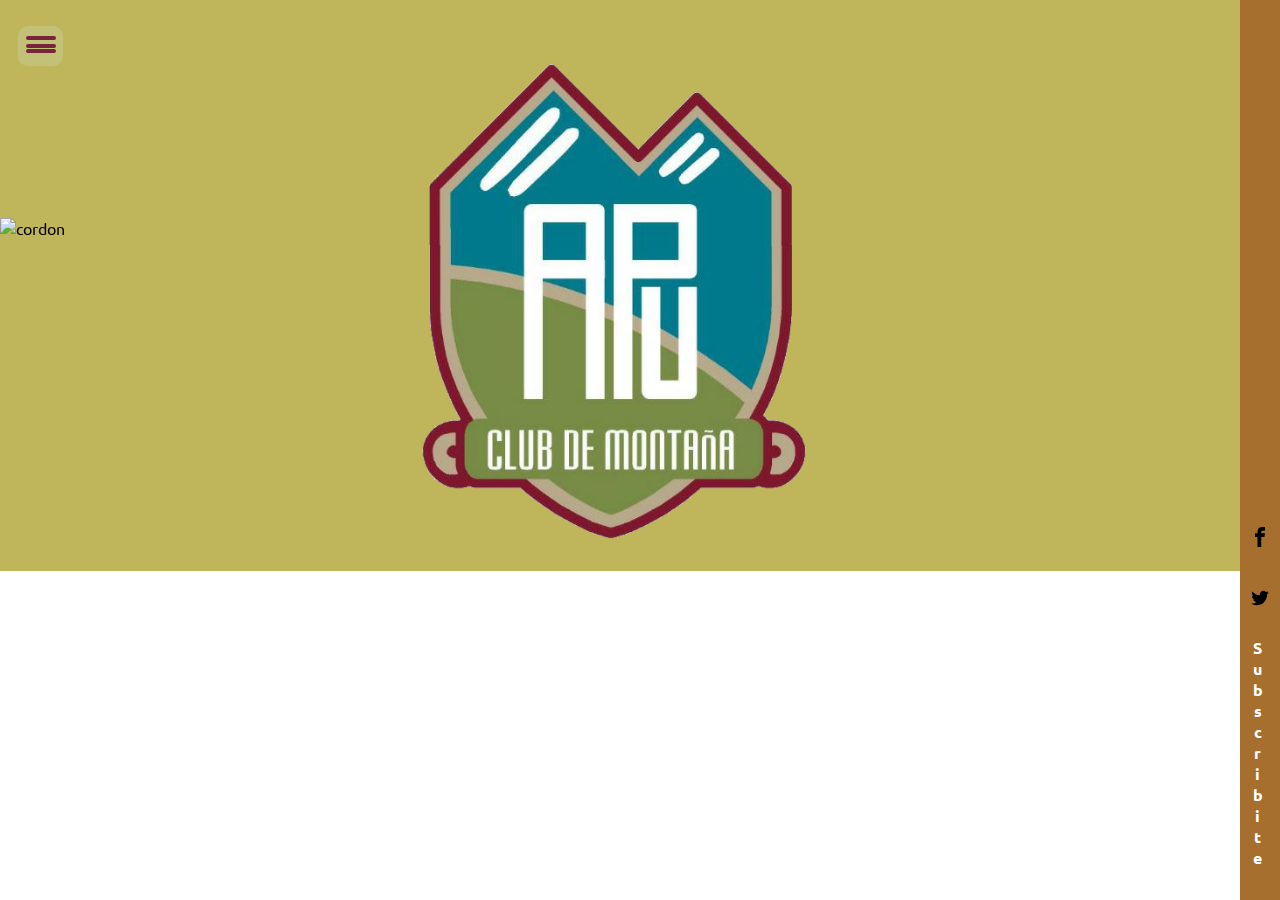
==== index.html @ a32d79b9 "reubicar Index.html" ====
<!DOCTYPE html>
<!DOCTYPE html>
<html lang="es" dir="ltr">
  <head>
    <meta charset="utf-8">
    <title>APU Club de Montaña</title>
    <link rel="shortcut icon" href="../public/static/logos/APU-icon.png" type="image/png">
    <link rel="stylesheet" href="../public/static/layout.css">
    <link rel="preconnect" href="https://fonts.googleapis.com">
<link rel="preconnect" href="https://fonts.gstatic.com" crossorigin>
<link href="https://fonts.googleapis.com/css2?family=Ubuntu:ital,wght@0,300;0,400;0,500;0,700;1,300&display=swap" rel="stylesheet">
  </head>
  <body>
    <header>
      <div id="MenuHamburguesa">
        <h1>APU Club de Montaña</h1>
        <input type="checkbox" id="checkboxHamburguesa" name="" value="">
        <label for="checkboxHamburguesa" id="menuON">
          <span></span>
          <span></span>
          <span></span>
        </label>
        <label id="botonLogo" for="checkboxHamburguesa"></label>
        <img id="LogoApu" src="../public/static/logos/Logo-APU.png" alt="Logo de Apu">
        <nav class="MenuDesplegable">
  				<ul class="MenuDesplegable1">
  					<li><a id="actividades" href="#actividades">ACTIVIDADES</a>
              <ul class="submenu">
                <li><a href="">TALLERES</a></li>
                <li><a href="">EVENTOS</a></li>
                <li><a href="">AGENDA</a></li>
              </ul>
            </li>
  					<li><a id="contenidos" href="#contenidos">CONTENIDOS</a>
  						<ul class="submenu">
  							<li><a href="">YOUTUBE</a></li>
  							<li><a href="">PODSCATS</a></li>
  						</ul>
  					</li>
  					<li><a href="">QUIENES SOMOS</a>
  						<ul class="submenu">
  							<li><a href="">HISTORIA</a></li>
  							<li><a href="">ASOCIACION</a></li>
                <li><a href="">COMO CONTRIBUIR</a></li>
  						</ul>
  					</li>
  					<li><a href="">CONTACTO</a>
              <ul class="submenu">
  							<li><a href="">UBICACION</a></li>
  							<li><a href="">MAIL</a></li>
  						</ul>
            </li>
  				</ul>
  			</nav>
      </div>
      <div class="SocialLink">
        <a class="social-link-fb" href="https://facebook.com/apu" target="_blank" rel="noopener"><svg xmlns="http://www.w3.org/2000/svg" viewBox="0 0 32 32"><path d="M19 6h5V0h-5c-3.86 0-7 3.14-7 7v3H8v6h4v16h6V16h5l1-6h-6V7c0-.542.458-1 1-1z"></path></svg>
        </a>
        <a class="social-link-tw" href="https://twitter.com/apu" target="_blank" rel="noopener"><svg xmlns="http://www.w3.org/2000/svg" viewBox="0 0 32 32"><path d="M30.063 7.313c-.813 1.125-1.75 2.125-2.875 2.938v.75c0 1.563-.188 3.125-.688 4.625a15.088 15.088 0 0 1-2.063 4.438c-.875 1.438-2 2.688-3.25 3.813a15.015 15.015 0 0 1-4.625 2.563c-1.813.688-3.75 1-5.75 1-3.25 0-6.188-.875-8.875-2.625.438.063.875.125 1.375.125 2.688 0 5.063-.875 7.188-2.5-1.25 0-2.375-.375-3.375-1.125s-1.688-1.688-2.063-2.875c.438.063.813.125 1.125.125.5 0 1-.063 1.5-.25-1.313-.25-2.438-.938-3.313-1.938a5.673 5.673 0 0 1-1.313-3.688v-.063c.813.438 1.688.688 2.625.688a5.228 5.228 0 0 1-1.875-2c-.5-.875-.688-1.813-.688-2.75 0-1.063.25-2.063.75-2.938 1.438 1.75 3.188 3.188 5.25 4.25s4.313 1.688 6.688 1.813a5.579 5.579 0 0 1 1.5-5.438c1.125-1.125 2.5-1.688 4.125-1.688s3.063.625 4.188 1.813a11.48 11.48 0 0 0 3.688-1.375c-.438 1.375-1.313 2.438-2.563 3.188 1.125-.125 2.188-.438 3.313-.875z"></path></svg>
        </a>
        <a id="subscribe-button" href="#subscribe">Subscribite</a>
      </div>
      <div class="BackgroundMontañas">
        <img src="BackgroundMontañas.jpg" alt="cordon">
      </div>
    </header>

  </body>
</html>
---- public/static/layout.css ----
@font-face {
  font-family:'Ubuntu', sans-serif;
}

*{
  margin: 0px;
  padding: 0px;
  box-sizing: border-box;
  font-family:'Ubuntu', sans-serif;
  text-decoration: none;
  list-style: none;
}

header{
  background-color: rgb(191, 181, 90);
  position: relative;
}

h1{
  position:fixed;
  left: -10000px;
}

div#MenuHamburguesa{
  display: grid;
  grid-template-areas:
        "header header header socialLink"
        "topmenu topmenu topmenu socialLink"
        "agenda agenda ultimas socialLink"
        "actividades actividades actividades socialLink"
        "footer footer footer socialLink";
  grid-template-columns: 1fr 2fr 1fr 4vw;
}

#menuON span{
  position: absolute;
  width: 30px;
  height: 4px;
  border-radius: 4px;
  display: block;
  background: #76253A;
  top:10px;
  left: calc(50% - 15px);
}

#menuON span:nth-child(2){
	top: calc(50% - 2px);
}

#menuON span:nth-child(3){
  bottom: 1vw;
  top: auto;
}

#MenuHamburguesa input{
  display: none;
}

#MenuHamburguesa label{
  cursor: pointer;
  width: 45px;
  height: 40px;
  display: inline-block;
  z-index: 7;
  position: fixed;
  background-color: rgba(214, 244, 239, 0.2);
  margin: 2vw 2vh;
  border-radius: 10px;
}

#MenuHamburguesa #menuON:hover{
  border: 1px solid #76253A;
  border-radius: 10px;
}

input[type="checkbox"]:checked ~ nav.MenuDesplegable {
  left: 0;
}

input[type="checkbox"]:checked ~ #LogoApu,
input[type="checkbox"]:checked ~ #botonLogo {
  opacity: 0.5;
  transform: translateX(20vw);
}

#LogoApu{
  grid-area: header;
  justify-self: center;
  width: 30vw;
  margin: 4em 0 2em;
  position: relative;
  z-index: 5;
  transition: all 0.50s ease;
}

#MenuHamburguesa label#botonLogo{
  display: block;
  width: 28vw;
  height: 40vh;
  grid-area: header;
  justify-self: center;
  position: relative;
  z-index: 8;
  transition: all 0.50s ease;
  align-self: center;
  background-color: inherit;
}

nav.MenuDesplegable{
	position: fixed;
	top: 0;
	bottom: 0;
	left:-400px; /* Escondemos nuestro menú con un valor negativo */
	width: 400px;
	z-index: 5;
	padding: 90px 30px 30px;
	background: rgba(104, 197, 219, 0.3);
	transition: all 0.50s ease;
	font-size: 1em;
	overflow-y: auto;
}

nav.MenuDesplegable a{
	display:block;
	text-decoration: none;
	padding: 30px 10px 10px 10px;
	color: rgba(255,255,255,1);
	transition: all ease 0.25s;
  font-weight: bold;
  font-size: larger;
  width: max-content;
}

nav.MenuDesplegable li{
	position: relative;
}

nav.MenuDesplegable a:hover{
	color: rgb(238, 214, 135);
}

ul.submenu{
  display: none;
  position: absolute;
  right: 0;
  top: 0;
  z-index: 8;
}

ul.submenu li{
  justify-content: right;
  display: grid;
}

ul.submenu li a{
  width: 230px;
  text-align: right;
}

ul.MenuDesplegable1 li a:hover ~ ul.submenu,
ul.MenuDesplegable1 li a:target ~ ul.submenu{
  display: block;
}

ul.submenu:hover{
  display: block;
}

div.SocialLink{
  background-color: rgb(167, 111, 46);
  display: grid;
  justify-content: center;
  align-content: end;
  position: fixed;
  width: 40px;
  height: 100vh;
  right: 0px;
  padding-bottom: 2em;
  z-index: 8;
  top: 0;
}

div.SocialLink a{
  width: 20px;
  color: black;
  text-decoration: none;
  font-weight: bold;
  font-size: 2em;
  margin-top: 20px;
}

a#subscribe-button{
  text-decoration: none;
  color: white;
  font-size: 1em;
  letter-spacing: 5px;
  word-wrap: break-word;
  text-align:center;
}

div.BackgroundMontañas{
  width: 100vw;
  position: fixed;
  top: 17vw;
}

div.BackgroundMontañas img{
  width: 100%;
  position: relative;
  z-index: 1;
}
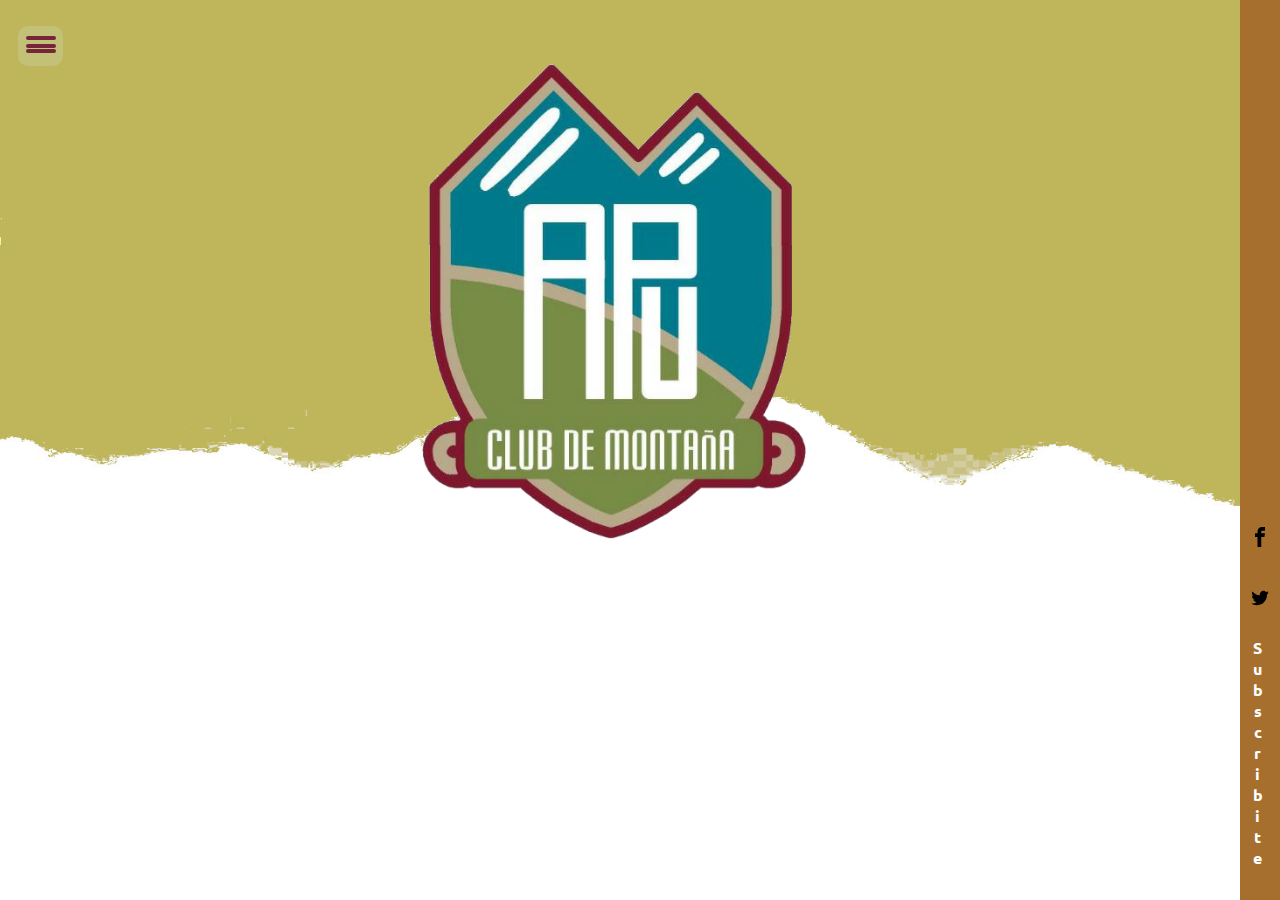
==== commit 69988051: "arreglos para publicar" ====
--- a/index.html
+++ b/index.html
@@ -4,8 +4,8 @@
   <head>
     <meta charset="utf-8">
     <title>APU Club de Montaña</title>
-    <link rel="shortcut icon" href="../public/static/logos/APU-icon.png" type="image/png">
-    <link rel="stylesheet" href="../public/static/layout.css">
+    <link rel="shortcut icon" href="public/static/logos/APU-icon.png" type="image/png">
+    <link rel="stylesheet" href="public/static/layout.css">
     <link rel="preconnect" href="https://fonts.googleapis.com">
 <link rel="preconnect" href="https://fonts.gstatic.com" crossorigin>
 <link href="https://fonts.googleapis.com/css2?family=Ubuntu:ital,wght@0,300;0,400;0,500;0,700;1,300&display=swap" rel="stylesheet">
@@ -21,7 +21,7 @@
           <span></span>
         </label>
         <label id="botonLogo" for="checkboxHamburguesa"></label>
-        <img id="LogoApu" src="../public/static/logos/Logo-APU.png" alt="Logo de Apu">
+        <img id="LogoApu" src="public/static/logos/Logo-APU.png" alt="Logo de Apu">
         <nav class="MenuDesplegable">
   				<ul class="MenuDesplegable1">
   					<li><a id="actividades" href="#actividades">ACTIVIDADES</a>
@@ -61,7 +61,7 @@
         <a id="subscribe-button" href="#subscribe">Subscribite</a>
       </div>
       <div class="BackgroundMontañas">
-        <img src="BackgroundMontañas.jpg" alt="cordon">
+        <img src="design/BackgroundMontañas.jpg" alt="cordon">
       </div>
     </header>
 
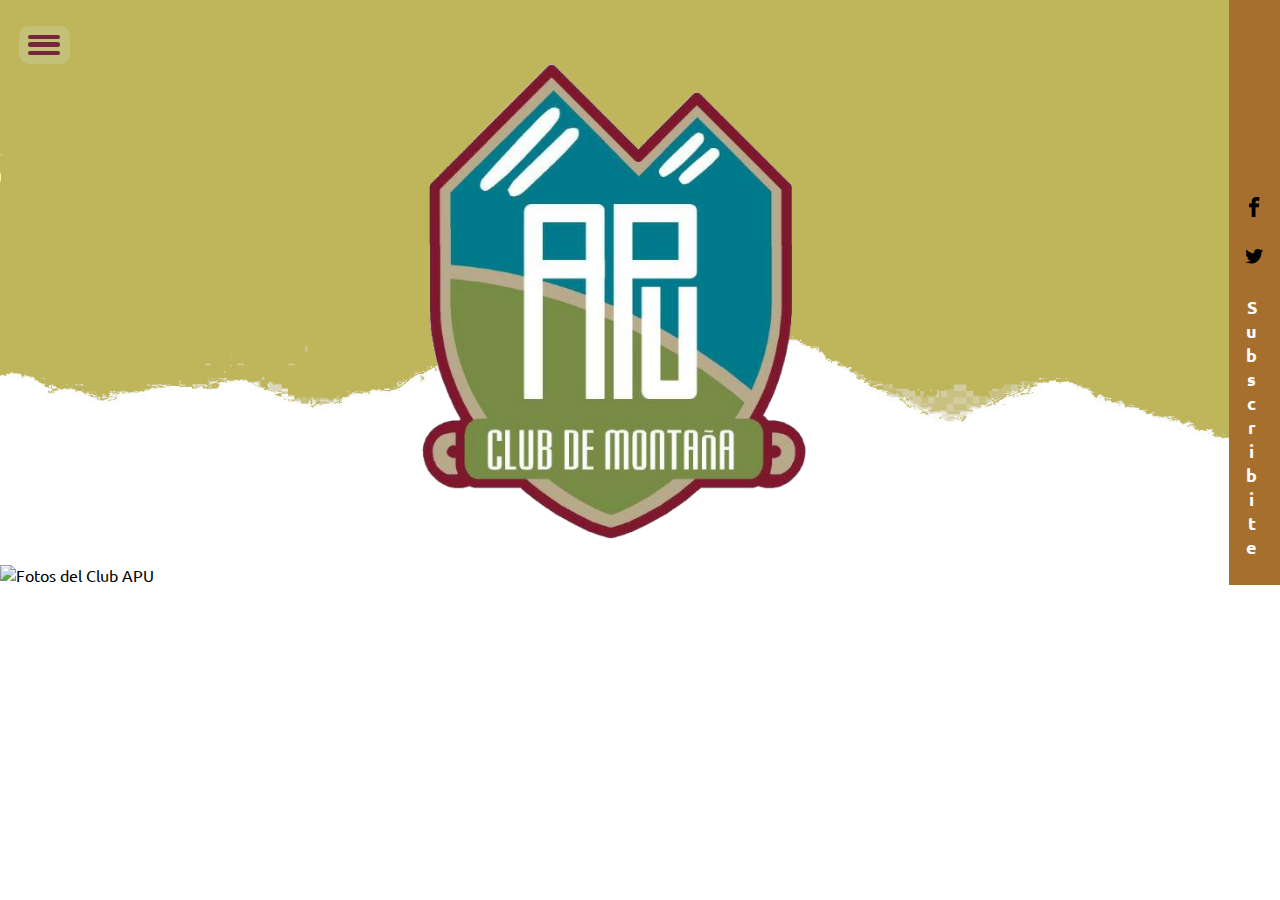
==== commit 31159636: "index: top menu y background listo" ====
--- a/index.html
+++ b/index.html
@@ -52,18 +52,29 @@
             </li>
   				</ul>
   			</nav>
-      </div>
-      <div class="SocialLink">
-        <a class="social-link-fb" href="https://facebook.com/apu" target="_blank" rel="noopener"><svg xmlns="http://www.w3.org/2000/svg" viewBox="0 0 32 32"><path d="M19 6h5V0h-5c-3.86 0-7 3.14-7 7v3H8v6h4v16h6V16h5l1-6h-6V7c0-.542.458-1 1-1z"></path></svg>
-        </a>
-        <a class="social-link-tw" href="https://twitter.com/apu" target="_blank" rel="noopener"><svg xmlns="http://www.w3.org/2000/svg" viewBox="0 0 32 32"><path d="M30.063 7.313c-.813 1.125-1.75 2.125-2.875 2.938v.75c0 1.563-.188 3.125-.688 4.625a15.088 15.088 0 0 1-2.063 4.438c-.875 1.438-2 2.688-3.25 3.813a15.015 15.015 0 0 1-4.625 2.563c-1.813.688-3.75 1-5.75 1-3.25 0-6.188-.875-8.875-2.625.438.063.875.125 1.375.125 2.688 0 5.063-.875 7.188-2.5-1.25 0-2.375-.375-3.375-1.125s-1.688-1.688-2.063-2.875c.438.063.813.125 1.125.125.5 0 1-.063 1.5-.25-1.313-.25-2.438-.938-3.313-1.938a5.673 5.673 0 0 1-1.313-3.688v-.063c.813.438 1.688.688 2.625.688a5.228 5.228 0 0 1-1.875-2c-.5-.875-.688-1.813-.688-2.75 0-1.063.25-2.063.75-2.938 1.438 1.75 3.188 3.188 5.25 4.25s4.313 1.688 6.688 1.813a5.579 5.579 0 0 1 1.5-5.438c1.125-1.125 2.5-1.688 4.125-1.688s3.063.625 4.188 1.813a11.48 11.48 0 0 0 3.688-1.375c-.438 1.375-1.313 2.438-2.563 3.188 1.125-.125 2.188-.438 3.313-.875z"></path></svg>
-        </a>
-        <a id="subscribe-button" href="#subscribe">Subscribite</a>
-      </div>
-      <div class="BackgroundMontañas">
-        <img src="design/BackgroundMontañas.jpg" alt="cordon">
+        <div class="SocialLink">
+          <a class="social-link-fb" href="https://facebook.com/apu" target="_blank" rel="noopener"><svg xmlns="http://www.w3.org/2000/svg" viewBox="0 0 32 32"><path d="M19 6h5V0h-5c-3.86 0-7 3.14-7 7v3H8v6h4v16h6V16h5l1-6h-6V7c0-.542.458-1 1-1z"></path></svg>
+          </a>
+          <a class="social-link-tw" href="https://twitter.com/apu" target="_blank" rel="noopener"><svg xmlns="http://www.w3.org/2000/svg" viewBox="0 0 32 32"><path d="M30.063 7.313c-.813 1.125-1.75 2.125-2.875 2.938v.75c0 1.563-.188 3.125-.688 4.625a15.088 15.088 0 0 1-2.063 4.438c-.875 1.438-2 2.688-3.25 3.813a15.015 15.015 0 0 1-4.625 2.563c-1.813.688-3.75 1-5.75 1-3.25 0-6.188-.875-8.875-2.625.438.063.875.125 1.375.125 2.688 0 5.063-.875 7.188-2.5-1.25 0-2.375-.375-3.375-1.125s-1.688-1.688-2.063-2.875c.438.063.813.125 1.125.125.5 0 1-.063 1.5-.25-1.313-.25-2.438-.938-3.313-1.938a5.673 5.673 0 0 1-1.313-3.688v-.063c.813.438 1.688.688 2.625.688a5.228 5.228 0 0 1-1.875-2c-.5-.875-.688-1.813-.688-2.75 0-1.063.25-2.063.75-2.938 1.438 1.75 3.188 3.188 5.25 4.25s4.313 1.688 6.688 1.813a5.579 5.579 0 0 1 1.5-5.438c1.125-1.125 2.5-1.688 4.125-1.688s3.063.625 4.188 1.813a11.48 11.48 0 0 0 3.688-1.375c-.438 1.375-1.313 2.438-2.563 3.188 1.125-.125 2.188-.438 3.313-.875z"></path></svg>
+          </a>
+          <a id="subscribe-button" href="#subscribe">Subscribite</a>
+        </div>
+        <div class="proyeccionFotos">
+          <div class="marco1">
+            <ul>
+              <li>
+                <img src="public/files/FotosAPU" alt="Fotos del Club APU">
+              </li>
+            </ul>
+          </div>
+          <div class="marco2">
+
+          </div>
+          <div class="marco3">
+
+          </div>
+        </div>
       </div>
     </header>
-
   </body>
 </html>
--- a/public/static/layout.css
+++ b/public/static/layout.css
@@ -14,6 +14,11 @@
 header{
   background-color: rgb(191, 181, 90);
   position: relative;
+  background-image: url("../../design/BackgroundMontañas.jpg");
+  background-position-x: 0vw;
+  background-position-y: 12vw;
+  background-repeat: no-repeat;
+  background-size: 100%;
 }
 
 h1{
@@ -25,30 +30,28 @@
   display: grid;
   grid-template-areas:
         "header header header socialLink"
-        "topmenu topmenu topmenu socialLink"
-        "agenda agenda ultimas socialLink"
-        "actividades actividades actividades socialLink"
-        "footer footer footer socialLink";
+        "fotos fotos fotos socialLink"
+        "footer footer footer footer";
   grid-template-columns: 1fr 2fr 1fr 4vw;
 }
 
 #menuON span{
   position: absolute;
-  width: 30px;
-  height: 4px;
+  width: 2.5vw;
+  height: 0.35vw;
   border-radius: 4px;
   display: block;
   background: #76253A;
-  top:10px;
-  left: calc(50% - 15px);
+  top: 0.7vw;
+  left: calc(50% - 1.3vw);
 }
 
 #menuON span:nth-child(2){
-	top: calc(50% - 2px);
+	top: calc(50% - 0.2vw);
 }
 
 #menuON span:nth-child(3){
-  bottom: 1vw;
+  bottom: 0.7vw;
   top: auto;
 }
 
@@ -58,13 +61,13 @@
 
 #MenuHamburguesa label{
   cursor: pointer;
-  width: 45px;
-  height: 40px;
+  width: 4vw;
+  height: 3vw;
   display: inline-block;
   z-index: 7;
   position: fixed;
   background-color: rgba(214, 244, 239, 0.2);
-  margin: 2vw 2vh;
+  margin: 2vw 1.5vw;
   border-radius: 10px;
 }
 
@@ -87,7 +90,7 @@
   grid-area: header;
   justify-self: center;
   width: 30vw;
-  margin: 4em 0 2em;
+  margin: 5vw 0 2vw;
   position: relative;
   z-index: 5;
   transition: all 0.50s ease;
@@ -96,7 +99,7 @@
 #MenuHamburguesa label#botonLogo{
   display: block;
   width: 28vw;
-  height: 40vh;
+  height: 33vw;
   grid-area: header;
   justify-self: center;
   position: relative;
@@ -110,20 +113,20 @@
 	position: fixed;
 	top: 0;
 	bottom: 0;
-	left:-400px; /* Escondemos nuestro menú con un valor negativo */
-	width: 400px;
+	left:-30vw; /* Escondemos nuestro menú con un valor negativo */
+	width: 30vw;
 	z-index: 5;
-	padding: 90px 30px 30px;
+	padding: 7vw 2vw 2vw;
 	background: rgba(104, 197, 219, 0.3);
 	transition: all 0.50s ease;
-	font-size: 1em;
+	font-size: 1.4vw;
 	overflow-y: auto;
 }
 
 nav.MenuDesplegable a{
 	display:block;
 	text-decoration: none;
-	padding: 30px 10px 10px 10px;
+	padding: 2vw 1vw 1vw;
 	color: rgba(255,255,255,1);
 	transition: all ease 0.25s;
   font-weight: bold;
@@ -153,7 +156,7 @@
 }
 
 ul.submenu li a{
-  width: 230px;
+  width: 16vw;
   text-align: right;
 }
 
@@ -171,28 +174,26 @@
   display: grid;
   justify-content: center;
   align-content: end;
-  position: fixed;
-  width: 40px;
-  height: 100vh;
-  right: 0px;
-  padding-bottom: 2em;
+  width: 4vw;
+  height: 100%;
+  padding-bottom: 2vw;
   z-index: 8;
-  top: 0;
+  grid-area: socialLink;
 }
 
 div.SocialLink a{
-  width: 20px;
+  width: 1.6vw;
   color: black;
   text-decoration: none;
   font-weight: bold;
-  font-size: 2em;
-  margin-top: 20px;
+  font-size: 1vw;
+  margin-top: 2vw;
 }
 
 a#subscribe-button{
   text-decoration: none;
   color: white;
-  font-size: 1em;
+  font-size: 1.4vw;
   letter-spacing: 5px;
   word-wrap: break-word;
   text-align:center;
@@ -201,7 +202,7 @@
 div.BackgroundMontañas{
   width: 100vw;
   position: fixed;
-  top: 17vw;
+  top: 13vw;
 }
 
 div.BackgroundMontañas img{
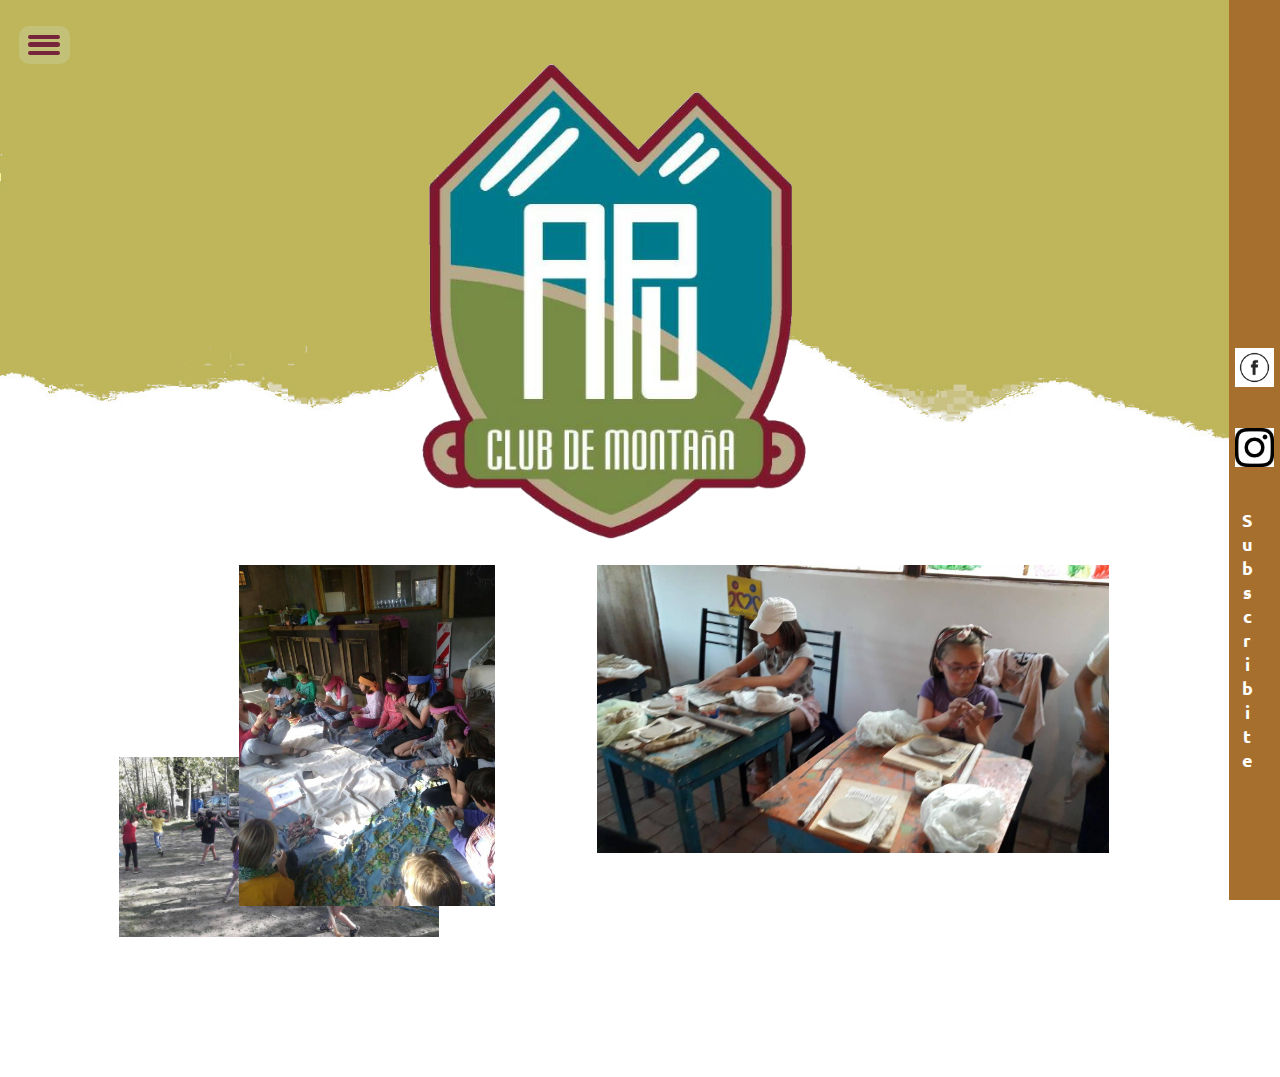
==== commit e565d4c1: "responsive y fotos" ====
--- a/index.html
+++ b/index.html
@@ -12,7 +12,7 @@
   </head>
   <body>
     <header>
-      <div id="MenuHamburguesa">
+      <div id="pagPresentacion">
         <h1>APU Club de Montaña</h1>
         <input type="checkbox" id="checkboxHamburguesa" name="" value="">
         <label for="checkboxHamburguesa" id="menuON">
@@ -37,14 +37,14 @@
   							<li><a href="">PODSCATS</a></li>
   						</ul>
   					</li>
-  					<li><a href="">QUIENES SOMOS</a>
+  					<li><a id="quienes" href="#quienes">QUIENES SOMOS</a>
   						<ul class="submenu">
   							<li><a href="">HISTORIA</a></li>
   							<li><a href="">ASOCIACION</a></li>
                 <li><a href="">COMO CONTRIBUIR</a></li>
   						</ul>
   					</li>
-  					<li><a href="">CONTACTO</a>
+  					<li><a id="contacto" href="#contacto">CONTACTO</a>
               <ul class="submenu">
   							<li><a href="">UBICACION</a></li>
   							<li><a href="">MAIL</a></li>
@@ -53,9 +53,9 @@
   				</ul>
   			</nav>
         <div class="SocialLink">
-          <a class="social-link-fb" href="https://facebook.com/apu" target="_blank" rel="noopener"><svg xmlns="http://www.w3.org/2000/svg" viewBox="0 0 32 32"><path d="M19 6h5V0h-5c-3.86 0-7 3.14-7 7v3H8v6h4v16h6V16h5l1-6h-6V7c0-.542.458-1 1-1z"></path></svg>
+          <a class="social-link-fb" href="https://www.facebook.com/apuclubsocialydeportivo" target="_blank" rel="noopener"><img src="public/static/logos/logo_facebook.jpeg" alt="enlace a Facebook">
           </a>
-          <a class="social-link-tw" href="https://twitter.com/apu" target="_blank" rel="noopener"><svg xmlns="http://www.w3.org/2000/svg" viewBox="0 0 32 32"><path d="M30.063 7.313c-.813 1.125-1.75 2.125-2.875 2.938v.75c0 1.563-.188 3.125-.688 4.625a15.088 15.088 0 0 1-2.063 4.438c-.875 1.438-2 2.688-3.25 3.813a15.015 15.015 0 0 1-4.625 2.563c-1.813.688-3.75 1-5.75 1-3.25 0-6.188-.875-8.875-2.625.438.063.875.125 1.375.125 2.688 0 5.063-.875 7.188-2.5-1.25 0-2.375-.375-3.375-1.125s-1.688-1.688-2.063-2.875c.438.063.813.125 1.125.125.5 0 1-.063 1.5-.25-1.313-.25-2.438-.938-3.313-1.938a5.673 5.673 0 0 1-1.313-3.688v-.063c.813.438 1.688.688 2.625.688a5.228 5.228 0 0 1-1.875-2c-.5-.875-.688-1.813-.688-2.75 0-1.063.25-2.063.75-2.938 1.438 1.75 3.188 3.188 5.25 4.25s4.313 1.688 6.688 1.813a5.579 5.579 0 0 1 1.5-5.438c1.125-1.125 2.5-1.688 4.125-1.688s3.063.625 4.188 1.813a11.48 11.48 0 0 0 3.688-1.375c-.438 1.375-1.313 2.438-2.563 3.188 1.125-.125 2.188-.438 3.313-.875z"></path></svg>
+          <a class="social-link-in" href="http://www.instagram.com/apuclubdemonte" target="_blank" rel="noopener"><img src="public/static/logos/logo_instagram.jpeg" alt="enlace a Instagram">
           </a>
           <a id="subscribe-button" href="#subscribe">Subscribite</a>
         </div>
@@ -63,15 +63,23 @@
           <div class="marco1">
             <ul>
               <li>
-                <img src="public/files/FotosAPU" alt="Fotos del Club APU">
+                <img src="public/files/FotosAPU/ceramica_niñes/taller_de_ceramica_niñes1.jpg" alt="Fotos del Club APU">
               </li>
             </ul>
           </div>
           <div class="marco2">
-
+            <ul>
+              <li>
+                <img src="public/files/FotosAPU/ceramica_niñes/taller_de_ceramica_niñes.jpg" alt="Fotos del Club APU">
+              </li>
+            </ul>
           </div>
           <div class="marco3">
-
+            <ul>
+              <li>
+                <img src="public/files/FotosAPU/ceramica_niñes/taller_de_ceramica_niñes6.jpg" alt="Fotos del Club APU">
+              </li>
+            </ul>
           </div>
         </div>
       </div>
--- a/public/static/layout.css
+++ b/public/static/layout.css
@@ -12,12 +12,10 @@
 }
 
 header{
-  background-color: rgb(191, 181, 90);
-  position: relative;
-  background-image: url("../../design/BackgroundMontañas.jpg");
-  background-position-x: 0vw;
-  background-position-y: 12vw;
-  background-repeat: no-repeat;
+  background-image: url("../../design/BackgroundMontañas.jpg"), linear-gradient(to bottom, rgba(191, 181, 90, 1) 40%, rgba(191, 181, 90, 1) 10%, rgba(255, 255, 255, 1) 10%, rgba(255, 255, 255, 1) 40%);
+  background-repeat: no-repeat, no-repeat;
+  background-position-x: 0vw, center;
+  background-position-y: 12vw, bottom;
   background-size: 100%;
 }
 
@@ -26,7 +24,7 @@
   left: -10000px;
 }
 
-div#MenuHamburguesa{
+div#pagPresentacion{
   display: grid;
   grid-template-areas:
         "header header header socialLink"
@@ -55,11 +53,11 @@
   top: auto;
 }
 
-#MenuHamburguesa input{
+#pagPresentacion input{
   display: none;
 }
 
-#MenuHamburguesa label{
+#pagPresentacion label{
   cursor: pointer;
   width: 4vw;
   height: 3vw;
@@ -71,7 +69,7 @@
   border-radius: 10px;
 }
 
-#MenuHamburguesa #menuON:hover{
+#pagPresentacion #menuON:hover{
   border: 1px solid #76253A;
   border-radius: 10px;
 }
@@ -96,7 +94,7 @@
   transition: all 0.50s ease;
 }
 
-#MenuHamburguesa label#botonLogo{
+#pagPresentacion label#botonLogo{
   display: block;
   width: 28vw;
   height: 33vw;
@@ -160,8 +158,7 @@
   text-align: right;
 }
 
-ul.MenuDesplegable1 li a:hover ~ ul.submenu,
-ul.MenuDesplegable1 li a:target ~ ul.submenu{
+ul.MenuDesplegable1 li a:hover ~ ul.submenu{
   display: block;
 }
 
@@ -172,29 +169,34 @@
 div.SocialLink{
   background-color: rgb(167, 111, 46);
   display: grid;
-  justify-content: center;
+  justify-items: center;
   align-content: end;
   width: 4vw;
   height: 100%;
-  padding-bottom: 2vw;
+  padding-bottom: 10vw;
   z-index: 8;
-  grid-area: socialLink;
+  position: fixed;
+  right: 0;
 }
 
 div.SocialLink a{
-  width: 1.6vw;
+  width: 3vw;
   color: black;
   text-decoration: none;
   font-weight: bold;
   font-size: 1vw;
-  margin-top: 2vw;
+  margin-top: 3vw;
+}
+
+div.SocialLink img{
+  width: 3vw;
 }
 
 a#subscribe-button{
   text-decoration: none;
   color: white;
   font-size: 1.4vw;
-  letter-spacing: 5px;
+  letter-spacing: 1.1vw;
   word-wrap: break-word;
   text-align:center;
 }
@@ -210,3 +212,100 @@
   position: relative;
   z-index: 1;
 }
+
+.proyeccionFotos{
+  grid-area: fotos;
+  display: grid;
+  grid-template-columns: repeat(10, 1fr);
+  grid-template-rows: repeat(4, auto);
+}
+
+div .marco1{
+  width: 25vw;
+  height: 20vw;
+  grid-column: 2/5;
+  grid-row: 2/4;
+}
+
+div .marco2{
+  width: 20vw;
+  height: 30vw;
+  grid-column: 3/7;
+  grid-row: 1/4;
+}
+
+div .marco3{
+  width: 40vw;
+  height: 30vw;
+  grid-column: 6/10;
+  grid-row: 1/3;
+}
+
+.proyeccionFotos img{
+  max-width: 100%;
+  height: auto;
+}
+
+@media screen and (orientation: portrait){
+
+  header{
+    background-position-y: 33vw, bottom;
+  }
+
+  div#pagPresentacion{
+    display: grid;
+    grid-template-areas:
+          "header header header socialLink"
+          "fotos fotos fotos socialLink"
+          "footer footer footer footer";
+    grid-template-columns: 1fr 2fr 1fr 9vw;
+  }
+
+  #pagPresentacion label{
+    width: 7vw;
+    height: 5vw;
+    margin: 3vw 2.5vw;
+    border-radius: 10px;
+  }
+
+  #menuON span{
+    width: 3.5vw;
+    height: 0.75vw;
+    border-radius: 4px;
+    top: 0.9vw;
+    left: calc(50% - 1.7vw);
+  }
+
+
+  #LogoApu{
+    width: 60vw;
+  }
+
+  input[type="checkbox"]:checked ~ #LogoApu,
+  input[type="checkbox"]:checked ~ #botonLogo {
+    transform: translateX(7vw);
+  }
+
+  ul.MenuDesplegable1 li a:target ~ ul.submenu{
+    display: block;
+  }
+
+  div.SocialLink{
+    width: 9vw;
+    right: 0;
+  }
+
+  div.SocialLink a{
+    width: 7vw;
+  }
+
+  div.SocialLink img{
+    width: 7vw;
+  }
+
+  a#subscribe-button{
+    font-size: 3.4vw;
+    letter-spacing: 2.3vw;
+  }
+
+}
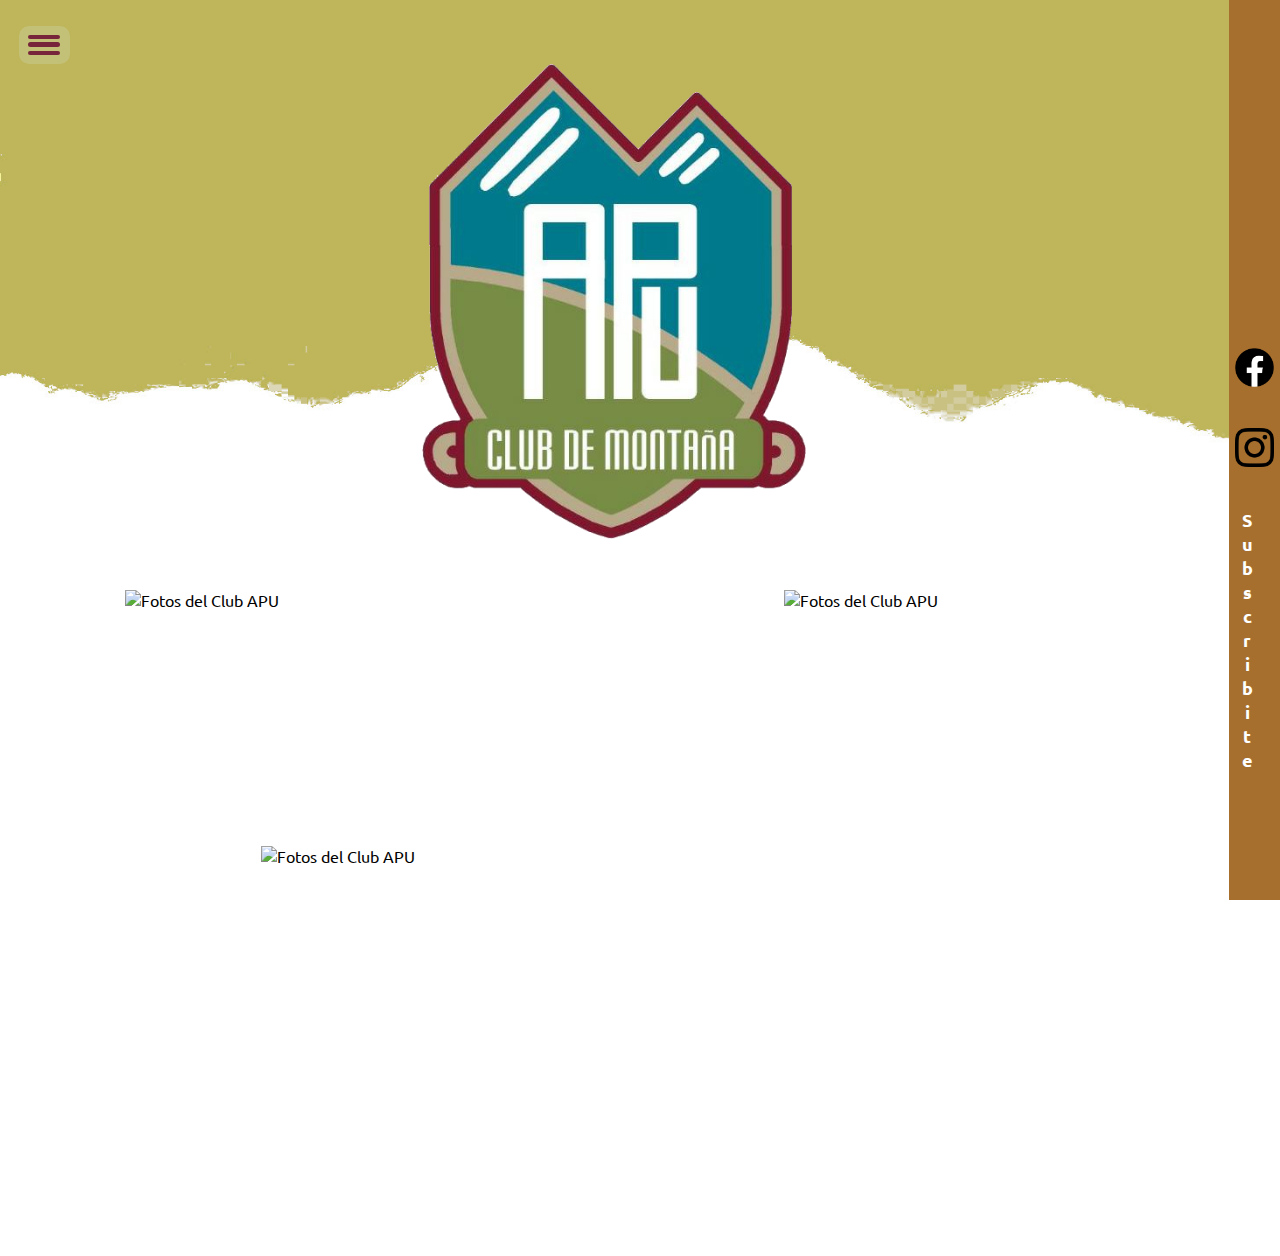
==== commit 9280a5f2: "limpiar de fotos pesadas y arreglo proyeccion fotos JS" ====
--- a/index.html
+++ b/index.html
@@ -53,31 +53,31 @@
   				</ul>
   			</nav>
         <div class="SocialLink">
-          <a class="social-link-fb" href="https://www.facebook.com/apuclubsocialydeportivo" target="_blank" rel="noopener"><img src="public/static/logos/logo_facebook.jpeg" alt="enlace a Facebook">
+          <a class="social-link-fb" href="https://www.facebook.com/apuclubsocialydeportivo" target="_blank" rel="noopener"><img src="public/static/logos/f_logo_RGB-Black_250.png" alt="enlace a Facebook">
           </a>
-          <a class="social-link-in" href="http://www.instagram.com/apuclubdemonte" target="_blank" rel="noopener"><img src="public/static/logos/logo_instagram.jpeg" alt="enlace a Instagram">
+          <a class="social-link-in" href="http://www.instagram.com/apuclubdemonte" target="_blank" rel="noopener"><img src="public/static/logos/glyph-logo_May2016.png" alt="enlace a Instagram">
           </a>
           <a id="subscribe-button" href="#subscribe">Subscribite</a>
         </div>
         <div class="proyeccionFotos">
-          <div class="marco1">
+          <div class="marco" id="marcoPrimero">
             <ul>
               <li>
-                <img src="public/files/FotosAPU/ceramica_niñes/taller_de_ceramica_niñes1.jpg" alt="Fotos del Club APU">
+                <img id="foto1" src="../../WEB/proyectos/Archivo_Fotos/FotosAPU/ceramica_niñes/fotoweb/web_taller_de_ceramica_niñes1.jpg" alt="Fotos del Club APU">
               </li>
             </ul>
           </div>
-          <div class="marco2">
+          <div class="marco" id="marcoSegundo">
             <ul>
               <li>
-                <img src="public/files/FotosAPU/ceramica_niñes/taller_de_ceramica_niñes.jpg" alt="Fotos del Club APU">
+                <img id="foto2" src="../../WEB/proyectos/Archivo_Fotos/FotosAPU/ceramica_niñes/fotoweb/web_taller_de_ceramica_niñes.jpg" alt="Fotos del Club APU">
               </li>
             </ul>
           </div>
-          <div class="marco3">
+          <div class="marco" id="marcoTercero">
             <ul>
               <li>
-                <img src="public/files/FotosAPU/ceramica_niñes/taller_de_ceramica_niñes6.jpg" alt="Fotos del Club APU">
+                <img id="foto3" src="../../WEB/proyectos/Archivo_Fotos/FotosAPU/ceramica_niñes/fotoweb/web_taller_de_ceramica_niñes6.jpg" alt="Fotos del Club APU">
               </li>
             </ul>
           </div>
@@ -85,4 +85,8 @@
       </div>
     </header>
   </body>
+  <script src="marcoCarrusel.js"></script>
+  <script type="text/javascript">
+  setInterval(1);
+  </script>
 </html>
--- a/public/static/layout.css
+++ b/public/static/layout.css
@@ -31,6 +31,7 @@
         "fotos fotos fotos socialLink"
         "footer footer footer footer";
   grid-template-columns: 1fr 2fr 1fr 4vw;
+  grid-row-gap: 2vw;
 }
 
 #menuON span{
@@ -63,7 +64,7 @@
   height: 3vw;
   display: inline-block;
   z-index: 7;
-  position: fixed;
+  position: absolute;
   background-color: rgba(214, 244, 239, 0.2);
   margin: 2vw 1.5vw;
   border-radius: 10px;
@@ -76,6 +77,8 @@
 
 input[type="checkbox"]:checked ~ nav.MenuDesplegable {
   left: 0;
+  grid-area: header;
+  position:relative;
 }
 
 input[type="checkbox"]:checked ~ #LogoApu,
@@ -108,9 +111,9 @@
 }
 
 nav.MenuDesplegable{
-	position: fixed;
+	position: absolute;
 	top: 0;
-	bottom: 0;
+	bottom: 6vw;
 	left:-30vw; /* Escondemos nuestro menú con un valor negativo */
 	width: 30vw;
 	z-index: 5;
@@ -216,29 +219,29 @@
 .proyeccionFotos{
   grid-area: fotos;
   display: grid;
-  grid-template-columns: repeat(10, 1fr);
+  grid-template-columns: repeat(9, 1fr);
   grid-template-rows: repeat(4, auto);
 }
 
-div .marco1{
-  width: 25vw;
+div #marcoPrimero{
+  width: 32vw;
   height: 20vw;
   grid-column: 2/5;
-  grid-row: 2/4;
-}
-
-div .marco2{
-  width: 20vw;
+  grid-row: 1/3;
+}
+
+div #marcoSegundo{
+  width: 25vw;
   height: 30vw;
-  grid-column: 3/7;
+  grid-column: 7/9;
   grid-row: 1/4;
 }
 
-div .marco3{
-  width: 40vw;
+div #marcoTercero{
+  width: 36vw;
   height: 30vw;
-  grid-column: 6/10;
-  grid-row: 1/3;
+  grid-column: 3/10;
+  grid-row: 3/4;
 }
 
 .proyeccionFotos img{
@@ -300,7 +303,7 @@
   }
 
   div.SocialLink img{
-    width: 7vw;
+    width: 8vw;
   }
 
   a#subscribe-button{
@@ -308,4 +311,30 @@
     letter-spacing: 2.3vw;
   }
 
-}
+  .proyeccionFotos{
+    grid-template-columns: repeat(18, 1fr);
+    grid-template-rows: repeat(8, 10vw);
+  }
+
+  div #marcoPrimero{
+    width: auto;
+    height: auto;
+    grid-column: 2/11;
+    grid-row: 2/8;
+  }
+
+  div #marcoSegundo{
+    width: auto;
+    height: auto;
+    grid-column: 12/18;
+    grid-row: 1/9;
+  }
+
+  div #marcoTercero{
+    width: auto;
+    height: auto;
+    grid-column: 4/16;
+    grid-row: 6/9;
+  }
+
+}
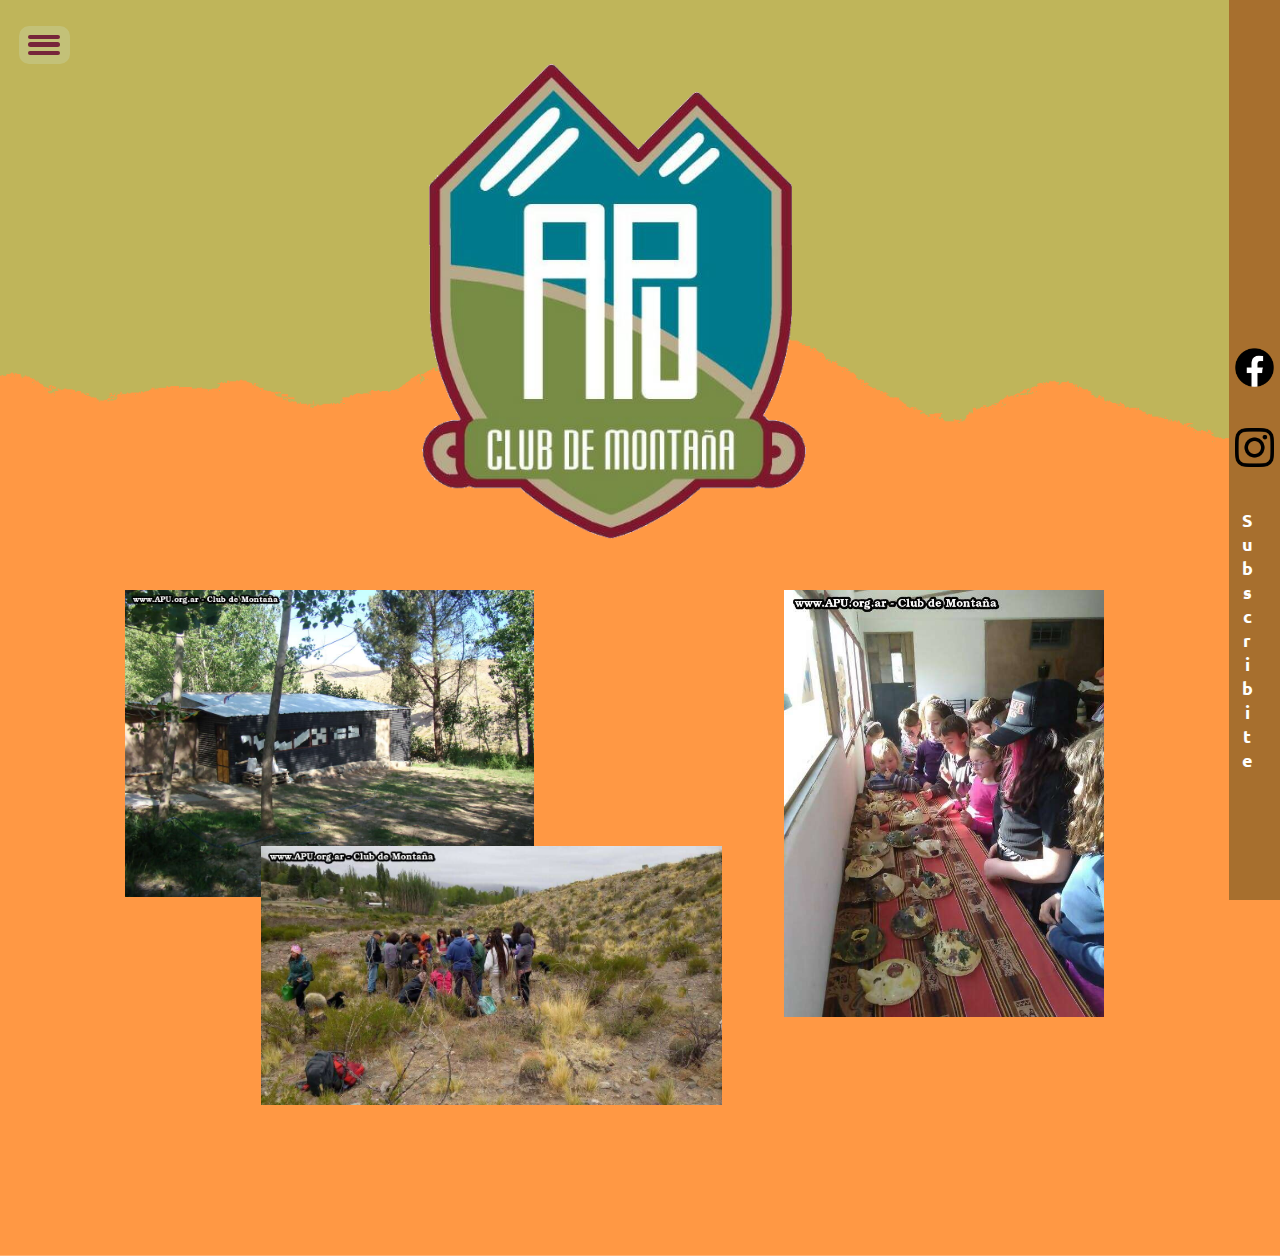
==== commit 179074f9: "mejoras responsive" ====
--- a/index.html
+++ b/index.html
@@ -63,21 +63,21 @@
           <div class="marco" id="marcoPrimero">
             <ul>
               <li>
-                <img id="foto1" src="../../WEB/proyectos/Archivo_Fotos/FotosAPU/ceramica_niñes/fotoweb/web_taller_de_ceramica_niñes1.jpg" alt="Fotos del Club APU">
+                <img id="foto1" class="opacidad" src="public/files/imgFrontpage/0.jpg" alt="Fotos del Club APU">
               </li>
             </ul>
           </div>
           <div class="marco" id="marcoSegundo">
             <ul>
               <li>
-                <img id="foto2" src="../../WEB/proyectos/Archivo_Fotos/FotosAPU/ceramica_niñes/fotoweb/web_taller_de_ceramica_niñes.jpg" alt="Fotos del Club APU">
+                <img id="foto2" class="opacidad" src="public/files/imgFrontpage/19.jpg" alt="Fotos del Club APU">
               </li>
             </ul>
           </div>
           <div class="marco" id="marcoTercero">
             <ul>
               <li>
-                <img id="foto3" src="../../WEB/proyectos/Archivo_Fotos/FotosAPU/ceramica_niñes/fotoweb/web_taller_de_ceramica_niñes6.jpg" alt="Fotos del Club APU">
+                <img id="foto3" class="opacidad" src="public/files/imgFrontpage/20.jpg" alt="Fotos del Club APU">
               </li>
             </ul>
           </div>
--- a/public/static/layout.css
+++ b/public/static/layout.css
@@ -12,7 +12,7 @@
 }
 
 header{
-  background-image: url("../../design/BackgroundMontañas.jpg"), linear-gradient(to bottom, rgba(191, 181, 90, 1) 40%, rgba(191, 181, 90, 1) 10%, rgba(255, 255, 255, 1) 10%, rgba(255, 255, 255, 1) 40%);
+  background-image: url("../../design/BackgroundMontañasTierra.png"), linear-gradient(to bottom, rgba(191, 181, 90, 1) 40%, rgba(191, 181, 90, 1) 10%, rgb(255, 152, 68) 10%, rgb(255, 152, 68) 40%);
   background-repeat: no-repeat, no-repeat;
   background-position-x: 0vw, center;
   background-position-y: 12vw, bottom;
@@ -249,6 +249,10 @@
   height: auto;
 }
 
+.proyeccionFotos img.opacidad{
+  transition: all 1s ease-out;
+}
+
 @media screen and (orientation: portrait){
 
   header{
@@ -286,8 +290,32 @@
 
   input[type="checkbox"]:checked ~ #LogoApu,
   input[type="checkbox"]:checked ~ #botonLogo {
-    transform: translateX(7vw);
-  }
+    opacity: 0.4;
+    transform: none;
+  }
+
+  /* desde aca revisar */
+
+  nav.MenuDesplegable{
+  	left:-85vw; /* Escondemos nuestro menú con un valor negativo */
+  	width: 85vw;
+  	padding: 9vw 4vw 2vw;
+  	background: rgba(104, 197, 219, 0.5);
+  	font-size: 4vw;
+  }
+
+  nav.MenuDesplegable a{
+  	padding: 2vw 1vw 1vw;
+    font-weight: bold;
+    font-size: larger;
+    width: max-content;
+  }
+
+  ul.submenu li a{
+    width: 28vw;
+  }
+
+  /* hasta aca revisar */
 
   ul.MenuDesplegable1 li a:target ~ ul.submenu{
     display: block;
@@ -313,7 +341,7 @@
 
   .proyeccionFotos{
     grid-template-columns: repeat(18, 1fr);
-    grid-template-rows: repeat(8, 10vw);
+    grid-template-rows: repeat(9, 10.1vw);
   }
 
   div #marcoPrimero{
@@ -333,7 +361,7 @@
   div #marcoTercero{
     width: auto;
     height: auto;
-    grid-column: 4/16;
+    grid-column: 4/15;
     grid-row: 6/9;
   }
 
